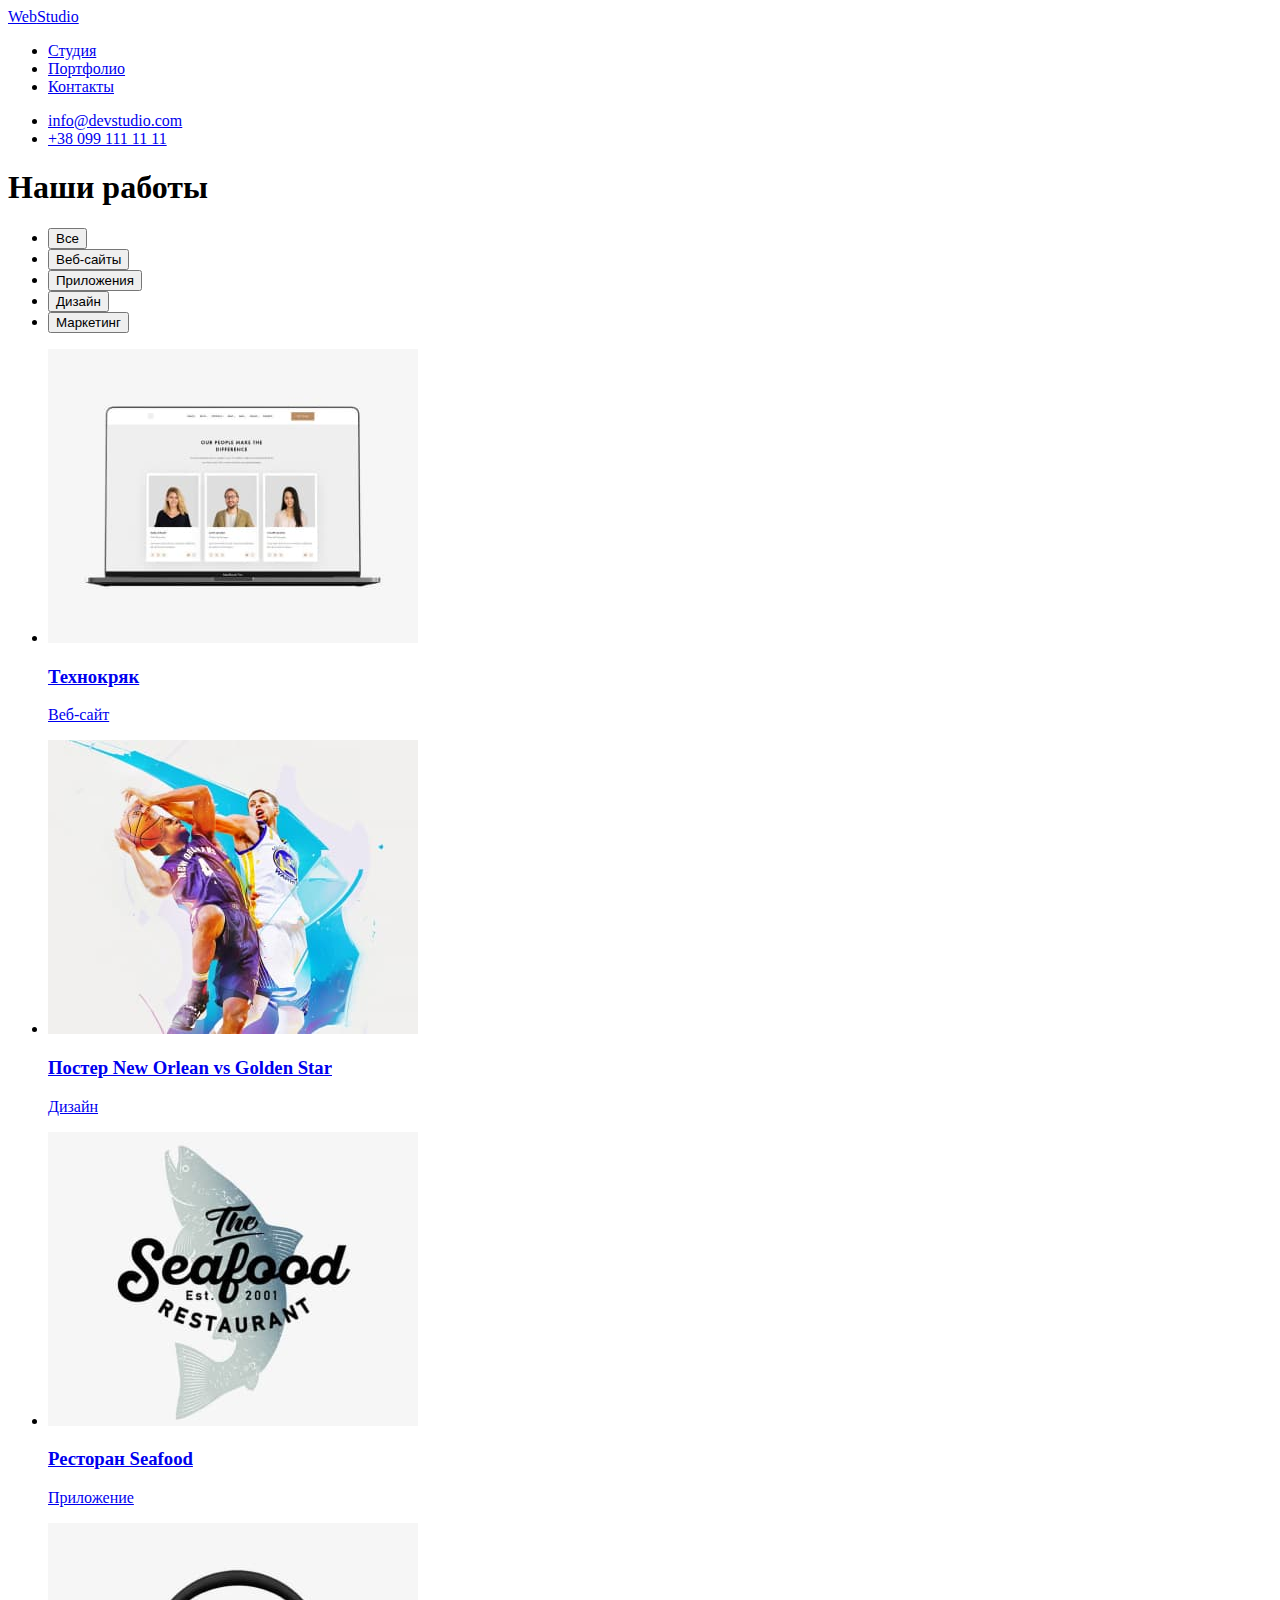
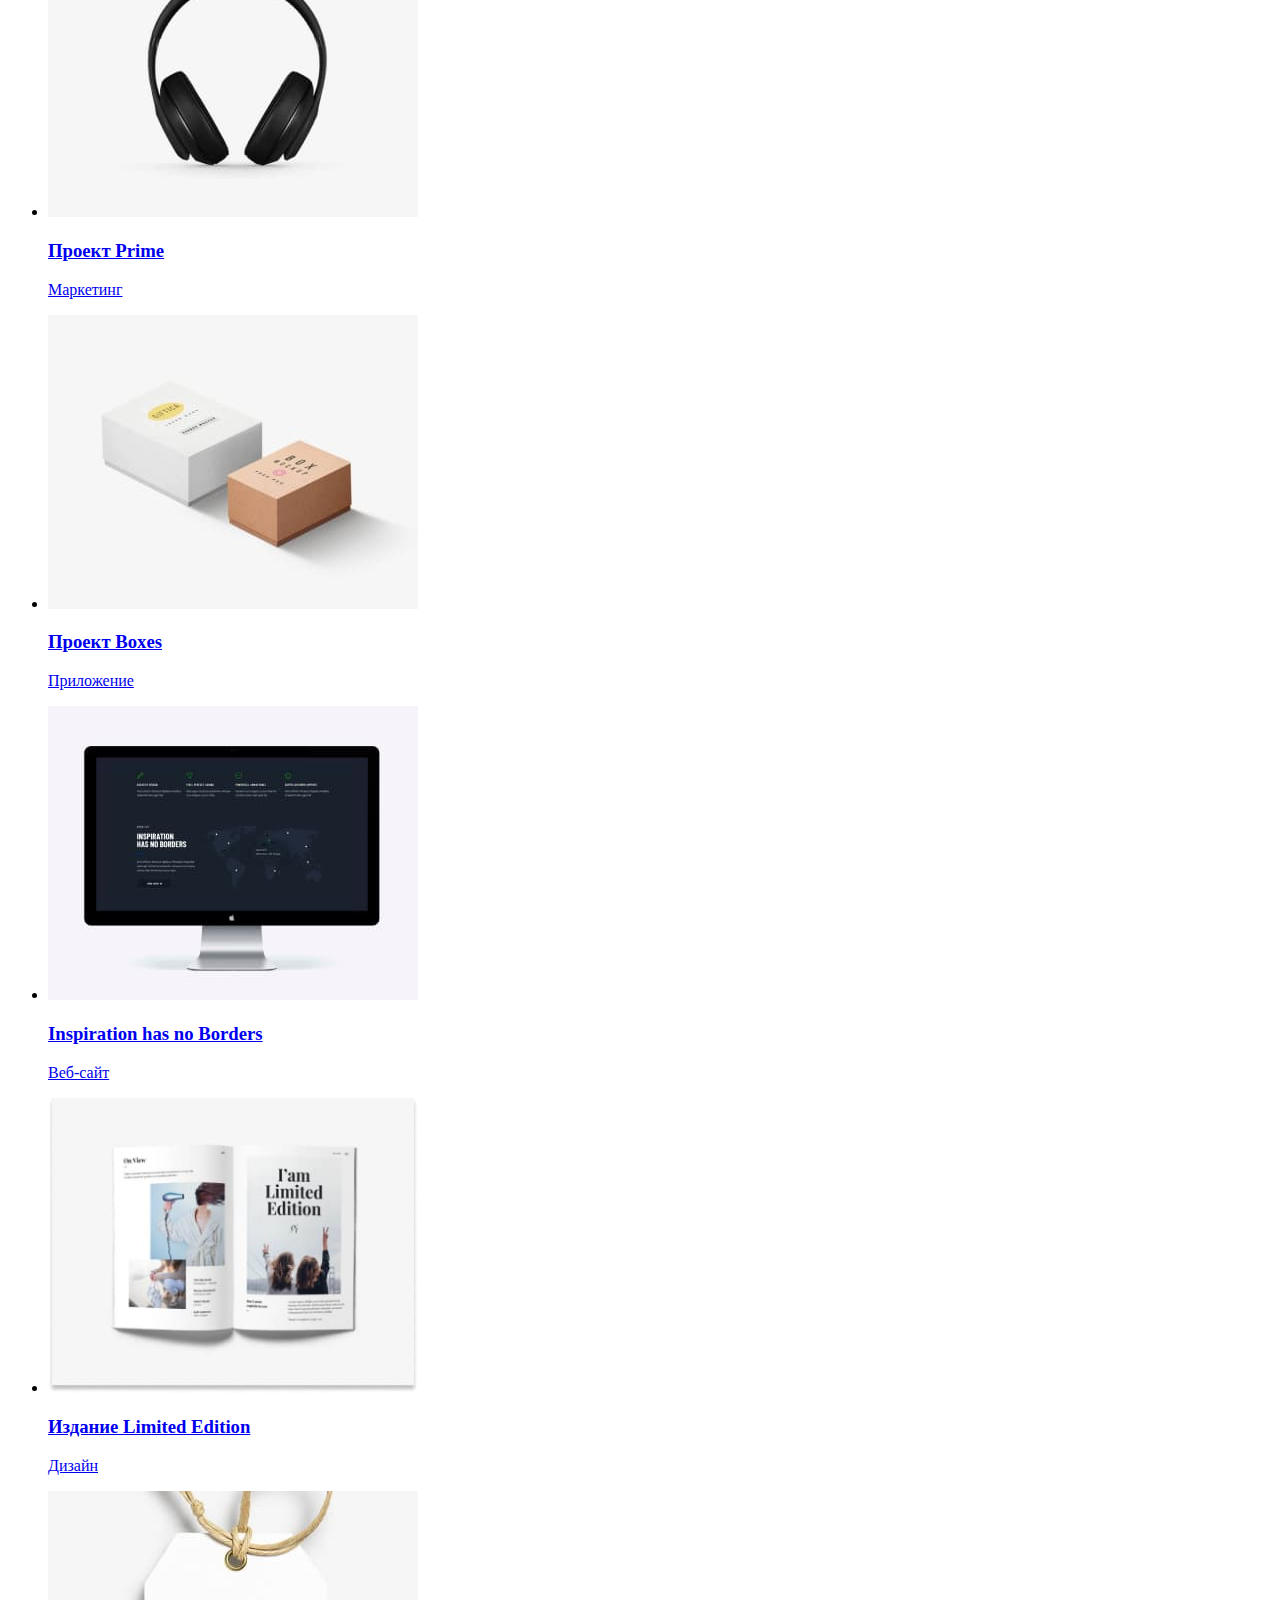
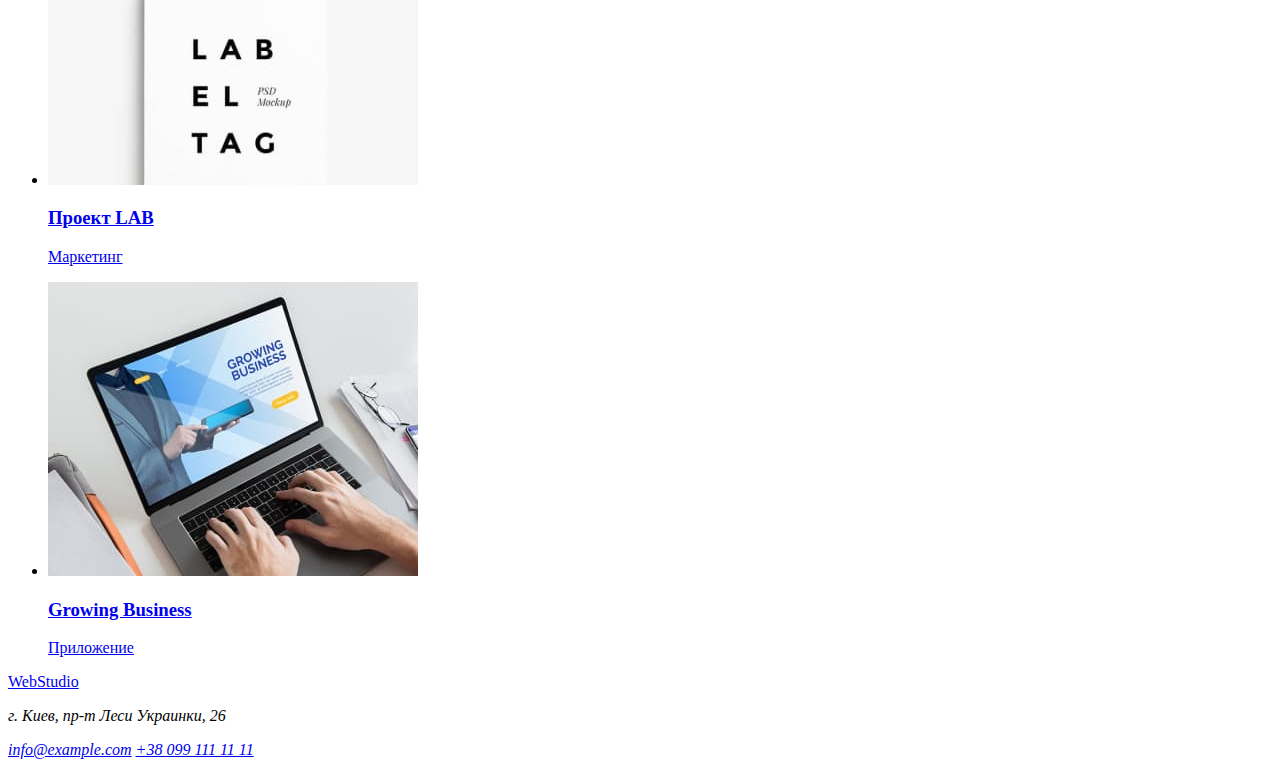
==== portfolio.html @ 06738e41 "Создал страничку portfolio" ====
<!DOCTYPE html>
<html lang="ru">
<head>
    <meta charset="UTF-8">
    <meta name="viewport" content="width=device-width, initial-scale=1.0">
    <title>WebStudio</title>
</head>
<body>
    <header>
        <a href="./index.html">Web<span>Studio</span></a>
        <nav>
        <ul>
            <li><a href="#">Студия</a></li>
            <li><a href="#">Портфолио</a></li>
            <li><a href="#">Контакты</a></li>
        </ul>
    </nav>
        <ul>
            <li><a href="mailto:info@devstudio.com">info@devstudio.com</a></li>
            <li><a href="tel:+380991111111">+38 099 111 11 11</a></li>
        </ul>
    </header>
    <main>
   <section>

     <!--Логический скрытый заголовок Наши работы--> 

     <h1>Наши работы</h1>

     <!--Список кнопок дать ховер и фокус при наведении-->

<ul>
    <li><button type="button">Все</button></li>
    <li><button type="button">Веб-сайты</button></li>
    <li><button type="button">Приложения</button></li>
    <li><button type="button">Дизайн</button></li>
    <li><button type="button">Маркетинг</button></li>
</ul>

     <!--Список карточек работ-->

     <ul>
         <li><a href="#"><img src="./images/project-1.jpg" alt="Технокряк" width="370"/>
            <h3>Технокряк</h3>
            <p>Веб-сайт</p></a>
        </li>
        <li><a href="#"><img src="./images/project-2.jpg" alt="Постер New Orlean vs Golden Star" width="370"/>
            <h3>Постер New Orlean vs Golden Star</h3>
            <p>Дизайн</p></a>
        </li>
        <li><a href="#"><img src="./images/project-3.jpg" alt="Ресторан Seafood" width="370"/>
            <h3>Ресторан Seafood</h3>
            <p>Приложение</p></a>
        </li>
        <li><a href="#"><img src="./images/project-4.jpg" alt="Проект Prime" width="370"/>
            <h3>Проект Prime</h3>
             <p>Маркетинг</p></a>
            </li>
        <li><a href="#"><img src="./images/project-5.jpg" alt="Проект Boxes" width="370"/>
            <h3>Проект Boxes</h3>
            <p>Приложение</p></a>
        </li>
        <li><a href="#"><img src="./images/project-6.jpg" alt="Inspiration has no Borders" width="370"/>
            <h3>Inspiration has no Borders</h3>
            <p>Веб-сайт</p></a>
        </li>
        <li><a href="#"><img src="./images/project-7.jpg" alt="Издание Limited Edition" width="370"/>
            <h3>Издание Limited Edition</h3>
            <p>Дизайн</p></a>
        </li>
        <li><a href="#"><img src="./images/project-8.jpg" alt="Проект LAB" width="370"/>
            <h3>Проект LAB</h3>
            <p>Маркетинг</p></a>
        </li>
        <li><a href="#"><img src="./images/project-9.jpg" alt="Growing Business" width="370"/>
            <h3>Growing Business</h3>
            <p>Приложение</p></a>
        </li>
     </ul>

   </section>
    </main>
    <footer>
        <a href="./index.html">Web<span>Studio</span></a>
        <address>
            <p>г. Киев, пр-т Леси Украинки, 26</p>
            <a href="mailto:info@example.com">info@example.com</a>
            <a href="tel:+380991111111">+38 099 111 11 11</a>
        </address>
        
    </footer>
</body>
</html>
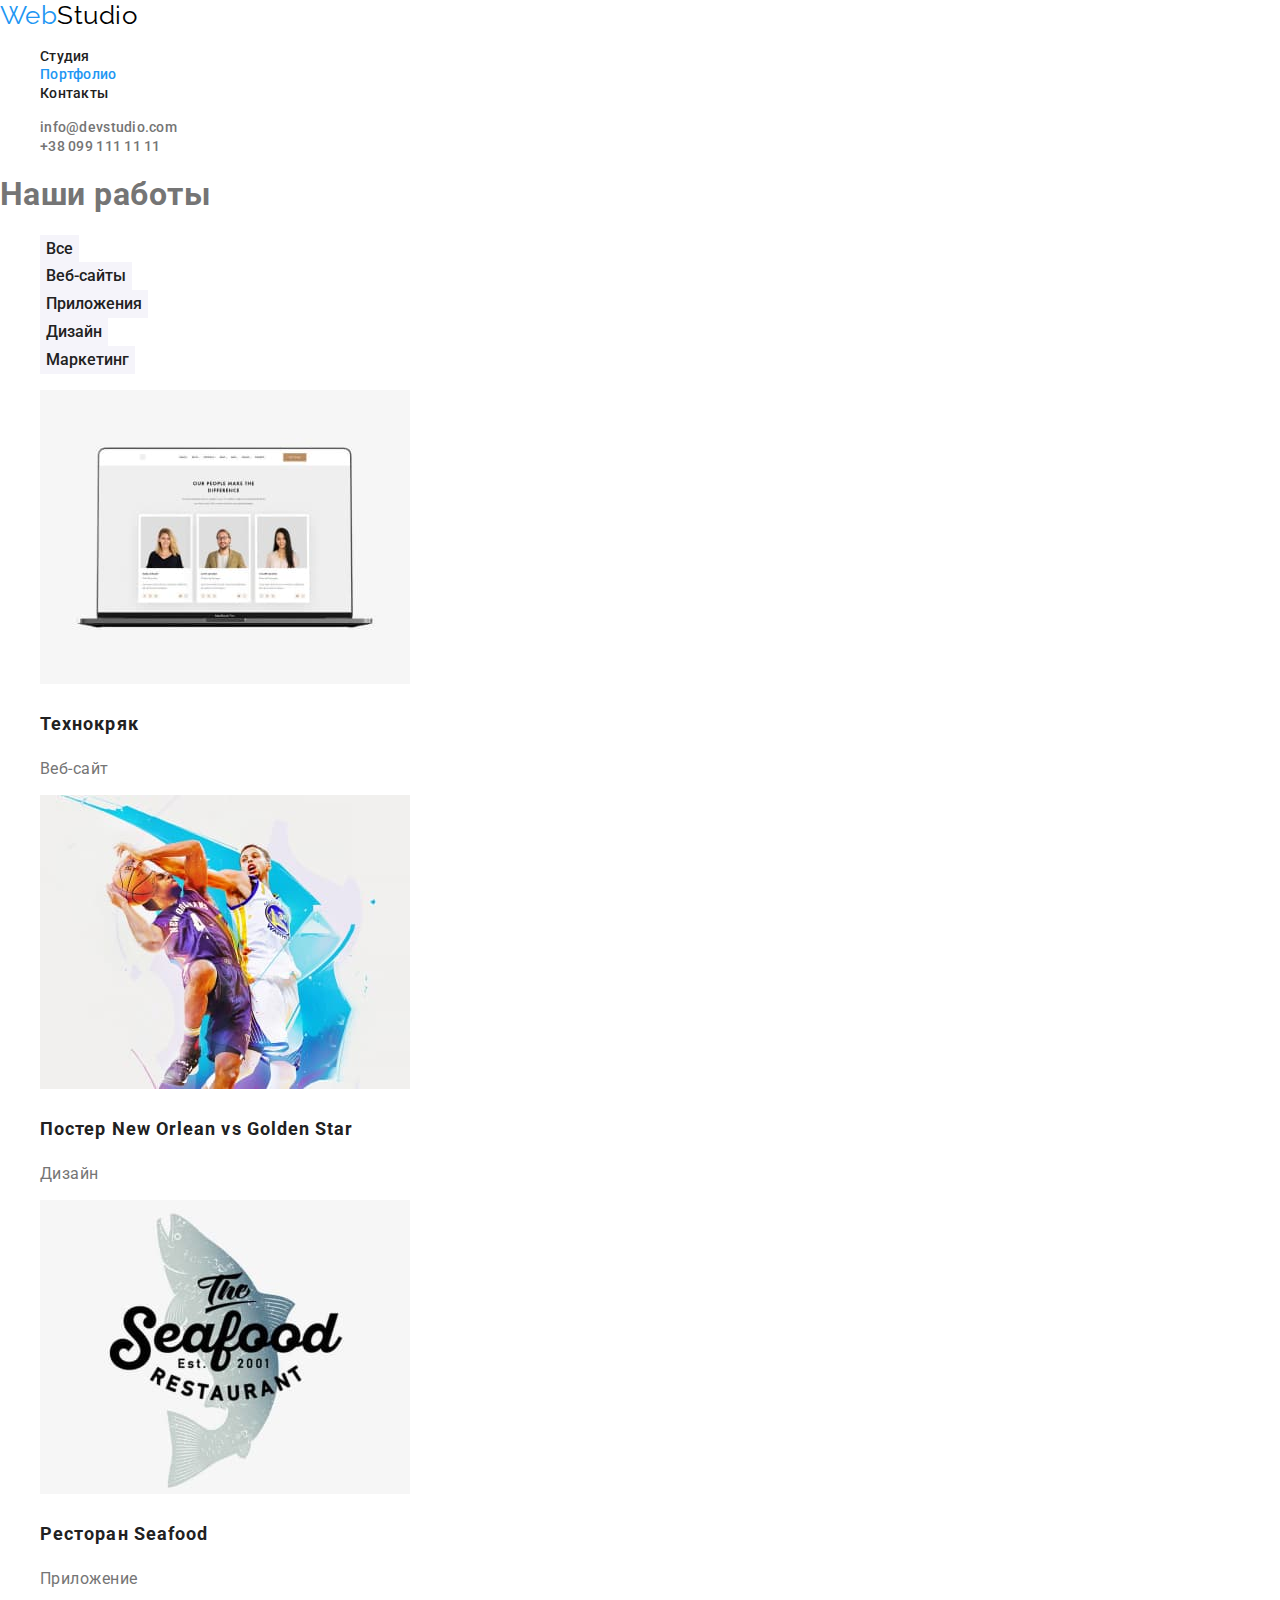
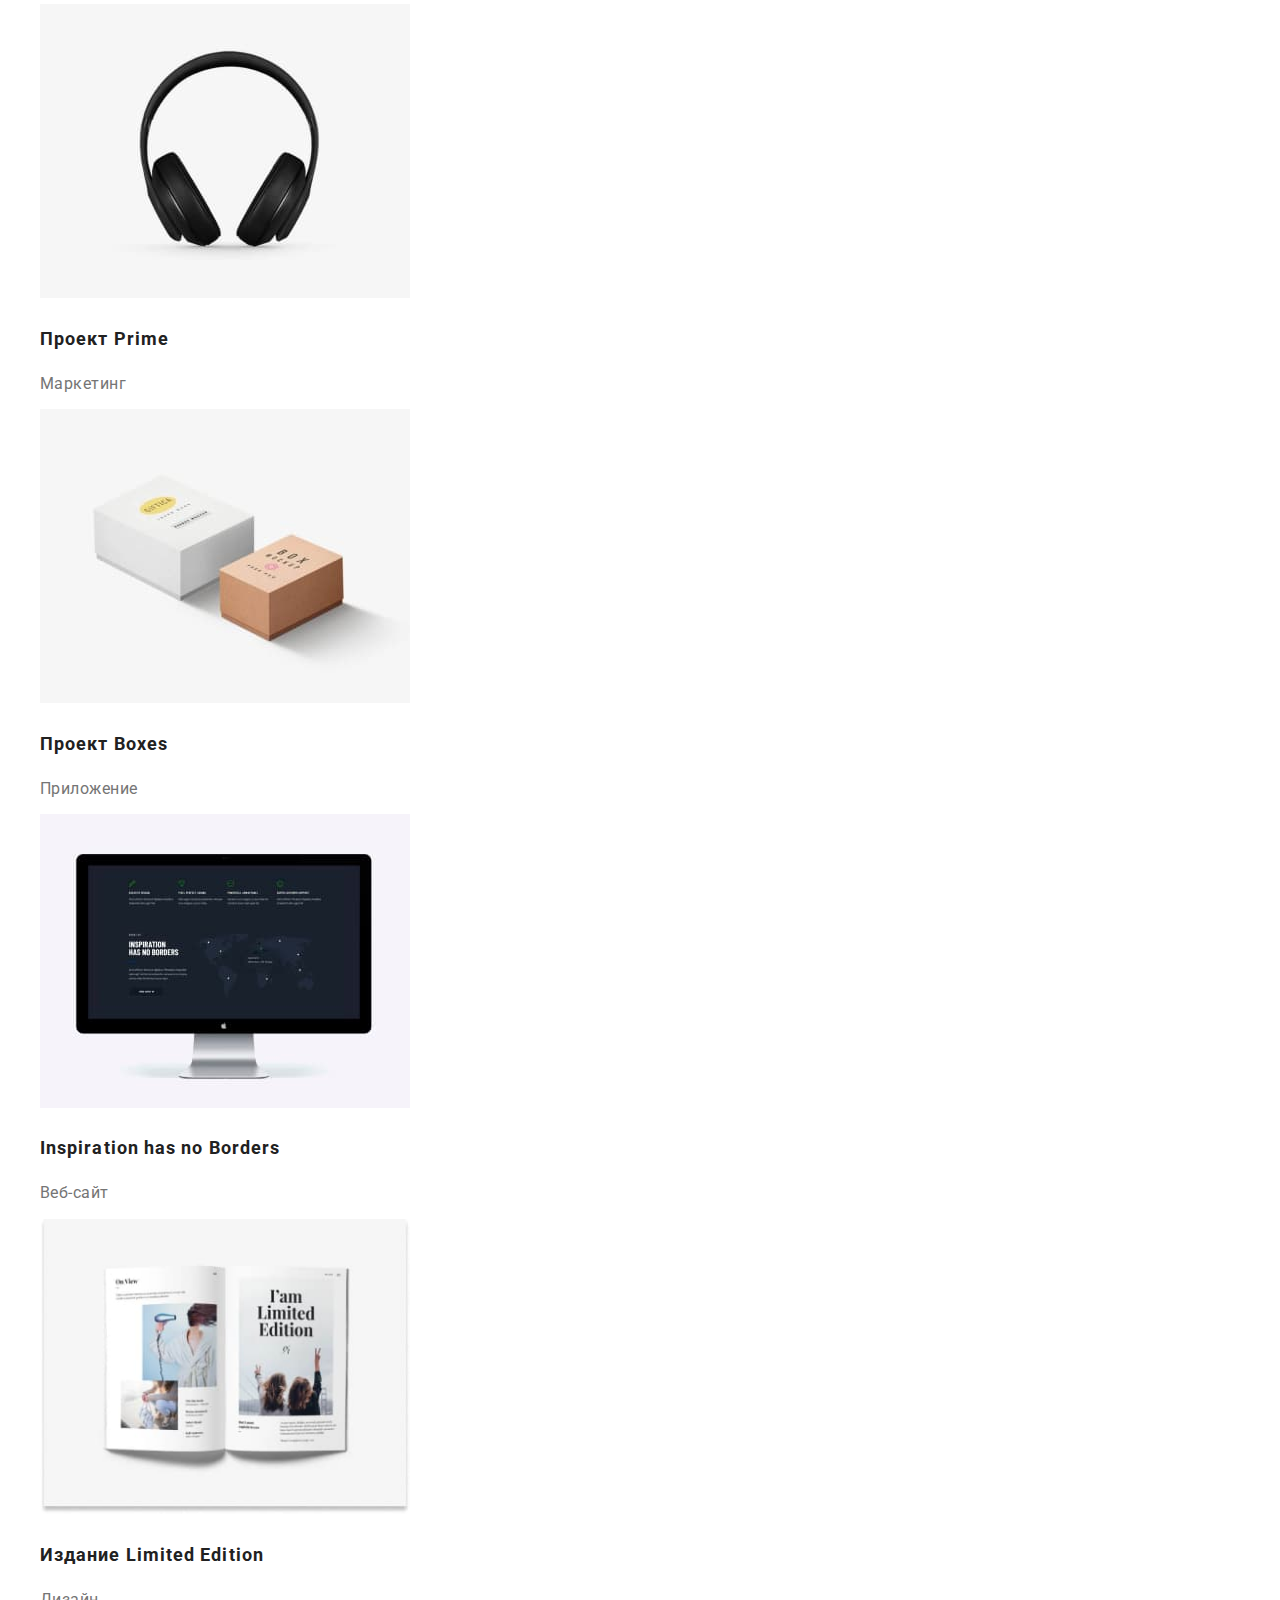
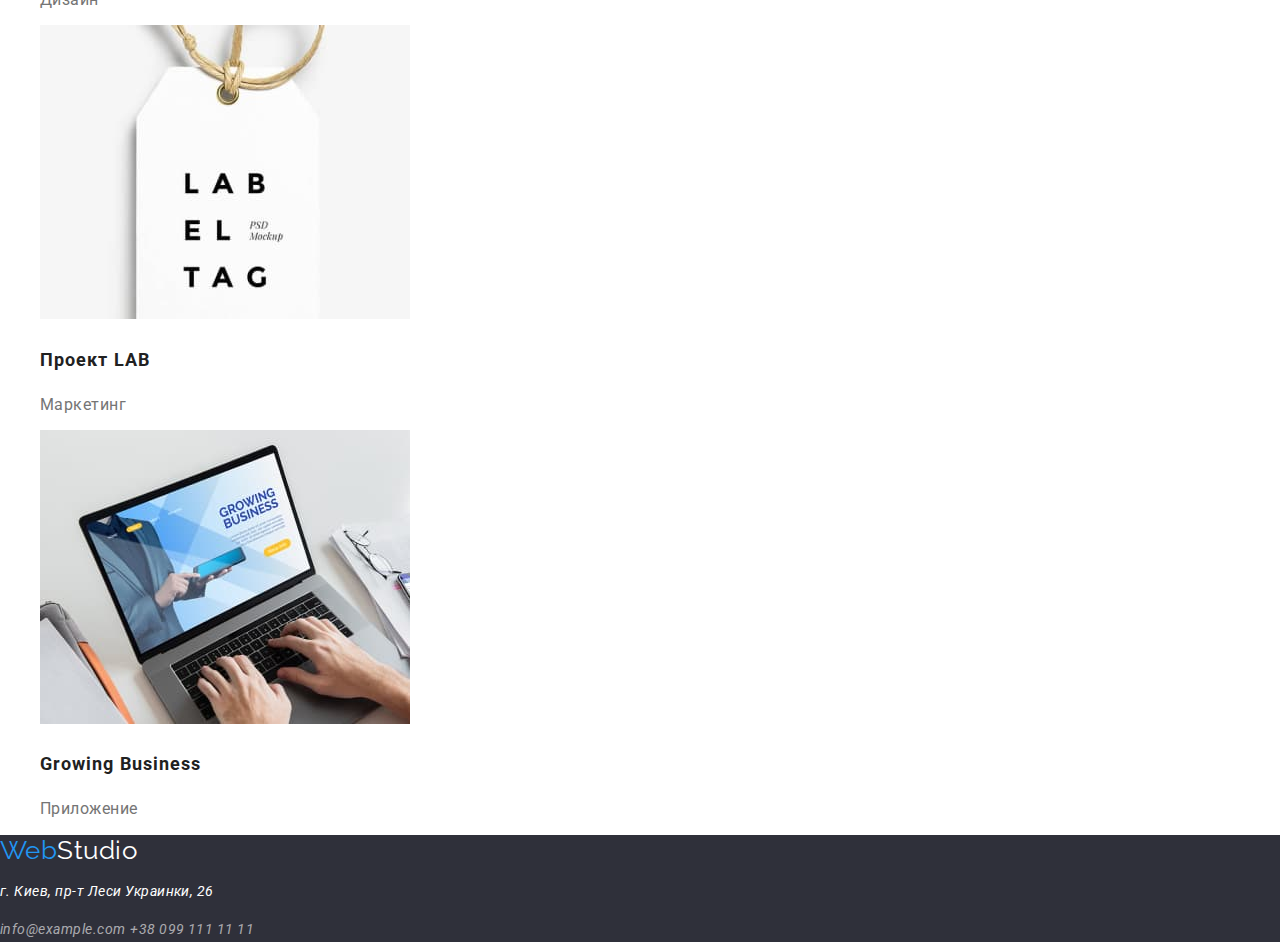
==== commit ae3df5d1: "Закончил" ====
--- a/portfolio.html
+++ b/portfolio.html
@@ -4,20 +4,25 @@
     <meta charset="UTF-8">
     <meta name="viewport" content="width=device-width, initial-scale=1.0">
     <title>WebStudio</title>
+    <link rel="stylesheet" href="./css/style.css">
+    <link rel="stylesheet" href="./css/normalize.css">
+    <!--Шрифты найденые в макете Raleway700,( по ошибке дизайнера не используем OleoScript400) , Roboto400,500,700,900 Script-->
+    <link rel="preconnect" href="https://fonts.gstatic.com">
+    <link href="https://fonts.googleapis.com/css2?family=Raleway:wght@700&family=Roboto:wght@400;500;700;900&display=swap" rel="stylesheet">
 </head>
 <body>
     <header>
-        <a href="./index.html">Web<span>Studio</span></a>
+        <a href="./index.html" class="logo">Web<span>Studio</span></a>
         <nav>
         <ul>
-            <li><a href="#">Студия</a></li>
-            <li><a href="#">Портфолио</a></li>
-            <li><a href="#">Контакты</a></li>
+            <li><a href="./index.html" class="site-nav">Студия</a></li>
+            <li><a href="./portfolio.html" class="site-nav current">Портфолио</a></li>
+            <li><a href="#" class="site-nav list">Контакты</a></li>
         </ul>
     </nav>
         <ul>
-            <li><a href="mailto:info@devstudio.com">info@devstudio.com</a></li>
-            <li><a href="tel:+380991111111">+38 099 111 11 11</a></li>
+            <li><a href="mailto:info@devstudio.com" class="auth-nav">info@devstudio.com</a></li>
+            <li><a href="tel:+380991111111" class="auth-nav">+38 099 111 11 11</a></li>
         </ul>
     </header>
     <main>
@@ -30,62 +35,62 @@
      <!--Список кнопок дать ховер и фокус при наведении-->
 
 <ul>
-    <li><button type="button">Все</button></li>
-    <li><button type="button">Веб-сайты</button></li>
-    <li><button type="button">Приложения</button></li>
-    <li><button type="button">Дизайн</button></li>
-    <li><button type="button">Маркетинг</button></li>
+    <li><button type="button" class="button-works">Все</button></li>
+    <li><button type="button" class="button-works">Веб-сайты</button></li>
+    <li><button type="button" class="button-works">Приложения</button></li>
+    <li><button type="button" class="button-works">Дизайн</button></li>
+    <li><button type="button" class="button-works">Маркетинг</button></li>
 </ul>
 
      <!--Список карточек работ-->
 
      <ul>
          <li><a href="#"><img src="./images/project-1.jpg" alt="Технокряк" width="370"/>
-            <h3>Технокряк</h3>
-            <p>Веб-сайт</p></a>
+            <h3 class="title-works">Технокряк</h3>
+            <p class="kind-works">Веб-сайт</p></a>
         </li>
         <li><a href="#"><img src="./images/project-2.jpg" alt="Постер New Orlean vs Golden Star" width="370"/>
-            <h3>Постер New Orlean vs Golden Star</h3>
-            <p>Дизайн</p></a>
+            <h3 class="title-works">Постер New Orlean vs Golden Star</h3>
+            <p class="kind-works">Дизайн</p></a>
         </li>
         <li><a href="#"><img src="./images/project-3.jpg" alt="Ресторан Seafood" width="370"/>
-            <h3>Ресторан Seafood</h3>
-            <p>Приложение</p></a>
+            <h3 class="title-works">Ресторан Seafood</h3>
+            <p class="kind-works">Приложение</p></a>
         </li>
         <li><a href="#"><img src="./images/project-4.jpg" alt="Проект Prime" width="370"/>
-            <h3>Проект Prime</h3>
-             <p>Маркетинг</p></a>
+            <h3 class="title-works">Проект Prime</h3>
+             <p class="kind-works">Маркетинг</p></a>
             </li>
         <li><a href="#"><img src="./images/project-5.jpg" alt="Проект Boxes" width="370"/>
-            <h3>Проект Boxes</h3>
-            <p>Приложение</p></a>
+            <h3 class="title-works">Проект Boxes</h3>
+            <p class="kind-works">Приложение</p></a>
         </li>
         <li><a href="#"><img src="./images/project-6.jpg" alt="Inspiration has no Borders" width="370"/>
-            <h3>Inspiration has no Borders</h3>
-            <p>Веб-сайт</p></a>
+            <h3 class="title-works">Inspiration has no Borders</h3>
+            <p class="kind-works">Веб-сайт</p></a>
         </li>
         <li><a href="#"><img src="./images/project-7.jpg" alt="Издание Limited Edition" width="370"/>
-            <h3>Издание Limited Edition</h3>
-            <p>Дизайн</p></a>
+            <h3 class="title-works">Издание Limited Edition</h3>
+            <p class="kind-works">Дизайн</p></a>
         </li>
         <li><a href="#"><img src="./images/project-8.jpg" alt="Проект LAB" width="370"/>
-            <h3>Проект LAB</h3>
-            <p>Маркетинг</p></a>
+            <h3 class="title-works">Проект LAB</h3>
+            <p class="kind-works">Маркетинг</p></a>
         </li>
         <li><a href="#"><img src="./images/project-9.jpg" alt="Growing Business" width="370"/>
-            <h3>Growing Business</h3>
-            <p>Приложение</p></a>
+            <h3 class="title-works">Growing Business</h3>
+            <p class="kind-works">Приложение</p></a>
         </li>
      </ul>
 
    </section>
     </main>
     <footer>
-        <a href="./index.html">Web<span>Studio</span></a>
+        <a href="./index.html" class="logo">Web<span class="span-footer">Studio</span></a>
         <address>
-            <p>г. Киев, пр-т Леси Украинки, 26</p>
-            <a href="mailto:info@example.com">info@example.com</a>
-            <a href="tel:+380991111111">+38 099 111 11 11</a>
+            <p class="adress">г. Киев, пр-т Леси Украинки, 26</p>
+            <a href="mailto:info@example.com"  class="auth-nav-footer">info@example.com</a>
+            <a href="tel:+380991111111"  class="auth-nav-footer">+38 099 111 11 11</a>
         </address>
         
     </footer>
--- a/css/style.css
+++ b/css/style.css
@@ -0,0 +1,183 @@
+/* Цвет первых трех букв логотипа, активной навигации голубой #2196F3*/
+/* Цвет studio букв логотипа черный #000000*/
+/* Цвет навигации и заголовков черный #212121*/
+/* Цвет телефона и текста серый #757575*/
+/* Цвет текста белый #ffffff*/
+/* Цвет бекграунда в секциях темный #2F303A*/
+/* Цвет бекграунда в секциях светлый #E5E5E5 */
+/* Цвет бекграунда в светлых кнопках #F5F4FA*/
+:root {
+  --primary-text-color: #757575;
+  --primary-title-text-color: #212121;
+  --accent-color: #2196f3;
+  --primary-white-color: #ffffff;
+  --primary-black-color: #000000;
+  --bg-section-color: #2f303a;
+  --bg-white-section-color: #f5f4fa;
+}
+body {
+  background-color: var(--primary-white-color);
+  color: var(--primary-text-color);
+  font-family: Roboto, cursive;
+  letter-spacing: 0.03em;
+}
+.logo {
+  color: var(--accent-color);
+
+  font-family: Raleway, cursive;
+  font-size: 26px;
+  line-height: 1.19;
+}
+span {
+  color: var(--primary-black-color);
+}
+.site-nav {
+  color: var(--primary-title-text-color);
+  font-weight: 500;
+  font-size: 14px;
+  line-height: 1.17;
+  letter-spacing: 0.02em;
+}
+.site-nav:hover,
+.site-nav:hover:focus {
+  color: var(--accent-color);
+}
+
+.site-nav.current {
+  color: var(--accent-color);
+}
+.auth-nav {
+  color: var(--primary-text-color);
+  font-weight: 500;
+  font-size: 14px;
+  line-height: 1.17;
+  letter-spacing: 0.02em;
+}
+.auth-nav:hover,
+.auth-nav:hover:focus {
+  color: var(--accent-color);
+}
+ul {
+  list-style: none;
+}
+.title-index {
+  color: var(--primary-white-color);
+  font-size: 44px;
+  font-weight: 900;
+  line-height: 1.37;
+  letter-spacing: 0.06em;
+  text-align: center;
+}
+.prim-section {
+  background-color: var(--bg-section-color);
+}
+.link-prim-section {
+  background-color: var(--accent-color);
+  color: var(--primary-white-color);
+  font-size: 16px;
+  font-weight: 700;
+  line-height: 1.9;
+  letter-spacing: 0.06em;
+  text-align: center;
+}
+.advantage {
+  color: var(--primary-title-text-color);
+  font-size: 14px;
+  font-weight: 700;
+  line-height: 1.17;
+  text-align: left;
+}
+.text {
+  font-size: 14px;
+  font-weight: 400;
+  line-height: 1.71px;
+  text-align: left;
+}
+.title-doing {
+  color: var(--primary-title-text-color);
+  font-size: 36px;
+  font-weight: 700;
+  line-height: 1.17;
+  text-align: center;
+}
+.title-comand {
+  color: var(--primary-title-text-color);
+  font-size: 36px;
+  font-weight: 700;
+  line-height: 1.17;
+  text-align: center;
+}
+.persons {
+  color: var(--primary-title-text-color);
+  font-size: 16px;
+  font-weight: 500;
+  line-height: 1.17;
+  text-align: center;
+}
+.prof-persons {
+  font-size: 16px;
+  font-weight: 400;
+  line-height: 1.17;
+  text-align: center;
+}
+.comand-section {
+  background-color: var(--bg-white-section-color);
+}
+footer {
+  background-color: var(--bg-section-color);
+}
+.span-footer {
+  color: var(--primary-white-color);
+}
+.adress {
+  color: var(--primary-white-color);
+  font-size: 14px;
+  font-weight: 400;
+  line-height: 1.71;
+  text-align: left;
+}
+
+.auth-nav-footer {
+  color: rgba(255, 255, 255, 0.6);
+  font-size: 14px;
+  font-weight: 400;
+  line-height: 1.71;
+  text-align: left;
+}
+.auth-nav-footer:hover,
+.auth-nav-footer:hover:focus {
+  color: var(--accent-color);
+}
+.button-works {
+  background-color: var(--bg-white-section-color);
+  color: var(--primary-title-text-color);
+  border: none;
+  font-size: 16px;
+  font-weight: 500;
+  line-height: 1.62;
+  text-align: center;
+}
+.button-works:hover,
+.button-works:hover:focus {
+  background-color: var(--accent-color);
+  color: var(--primary-white-color);
+  border: none;
+}
+.title-works {
+  color: var(--primary-title-text-color);
+  font-size: 18px;
+  font-weight: 700;
+  line-height: 2;
+  letter-spacing: 0.06em;
+  text-align: left;
+}
+.kind-works {
+  color: var(--primary-text-color);
+  font-size: 16px;
+  font-weight: 400;
+  line-height: 30px1.19;
+  text-align: left;
+}
+a {
+  text-decoration: none;
+}
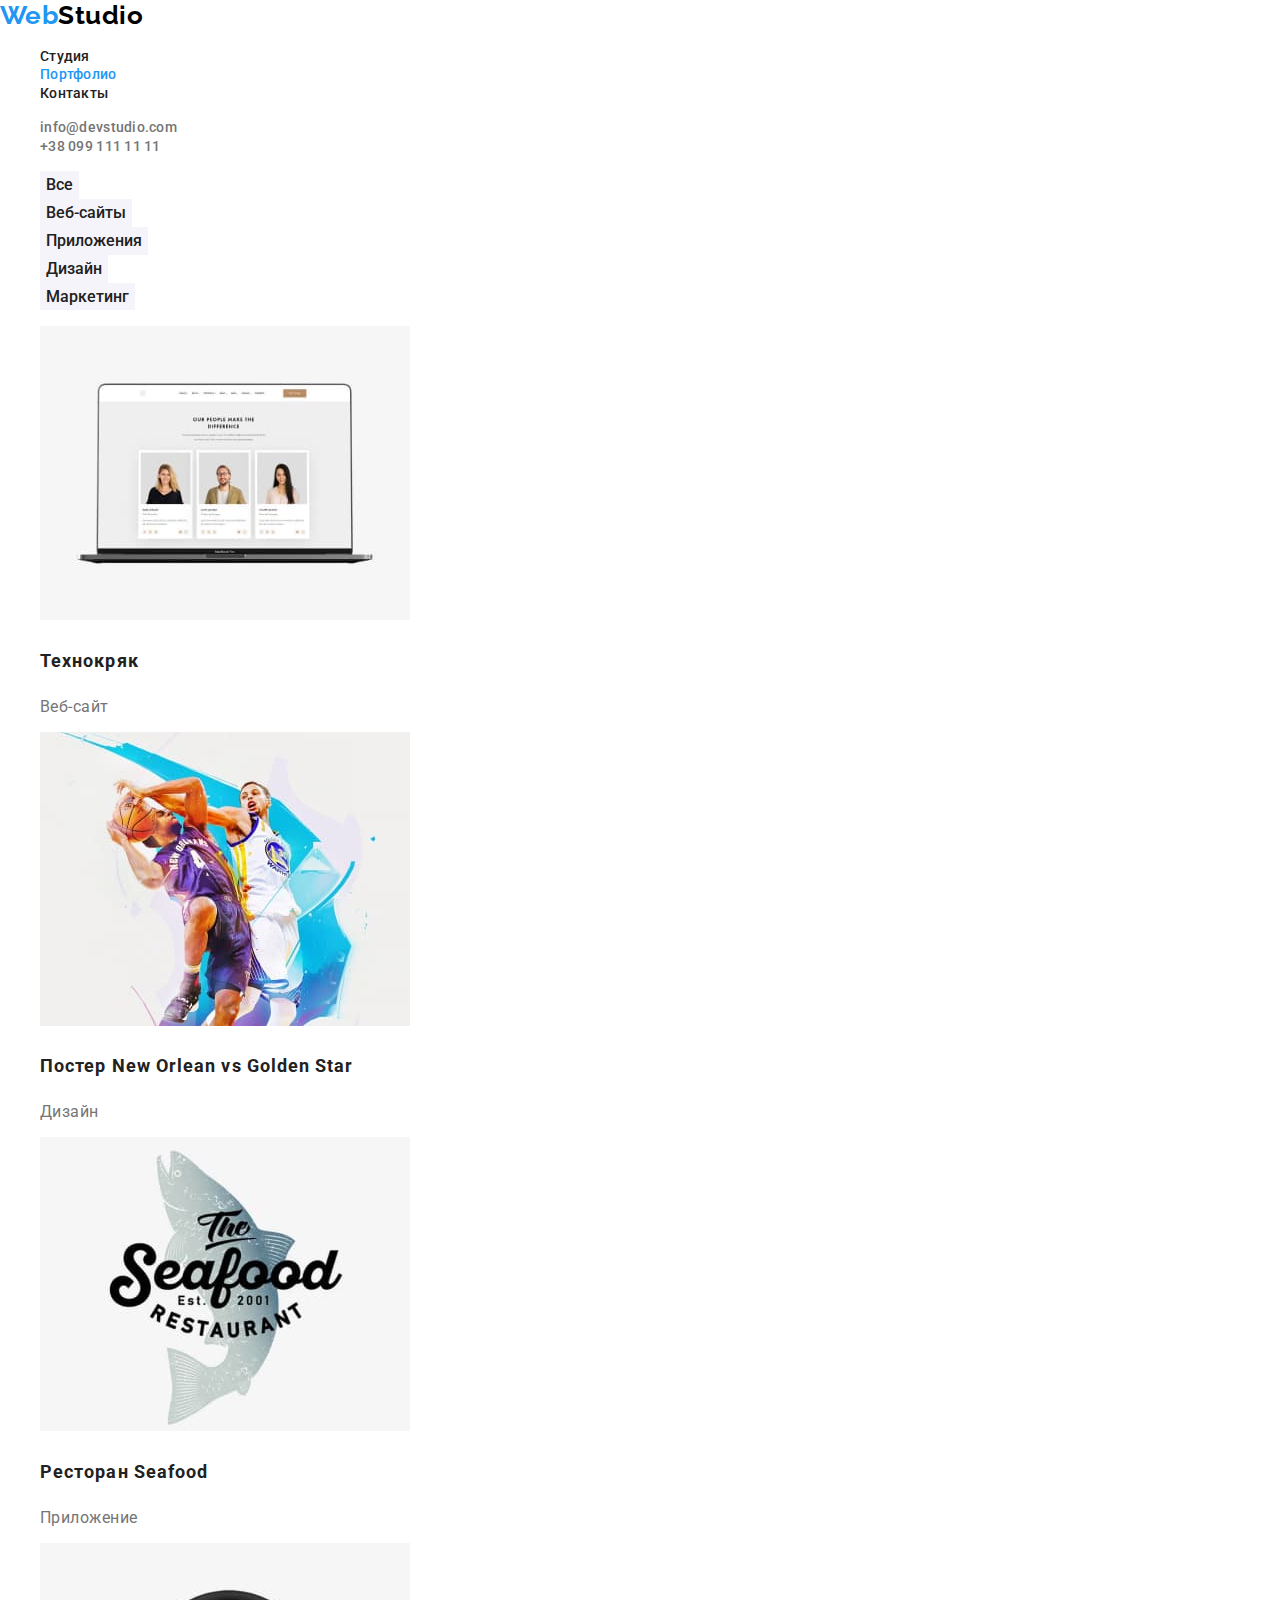
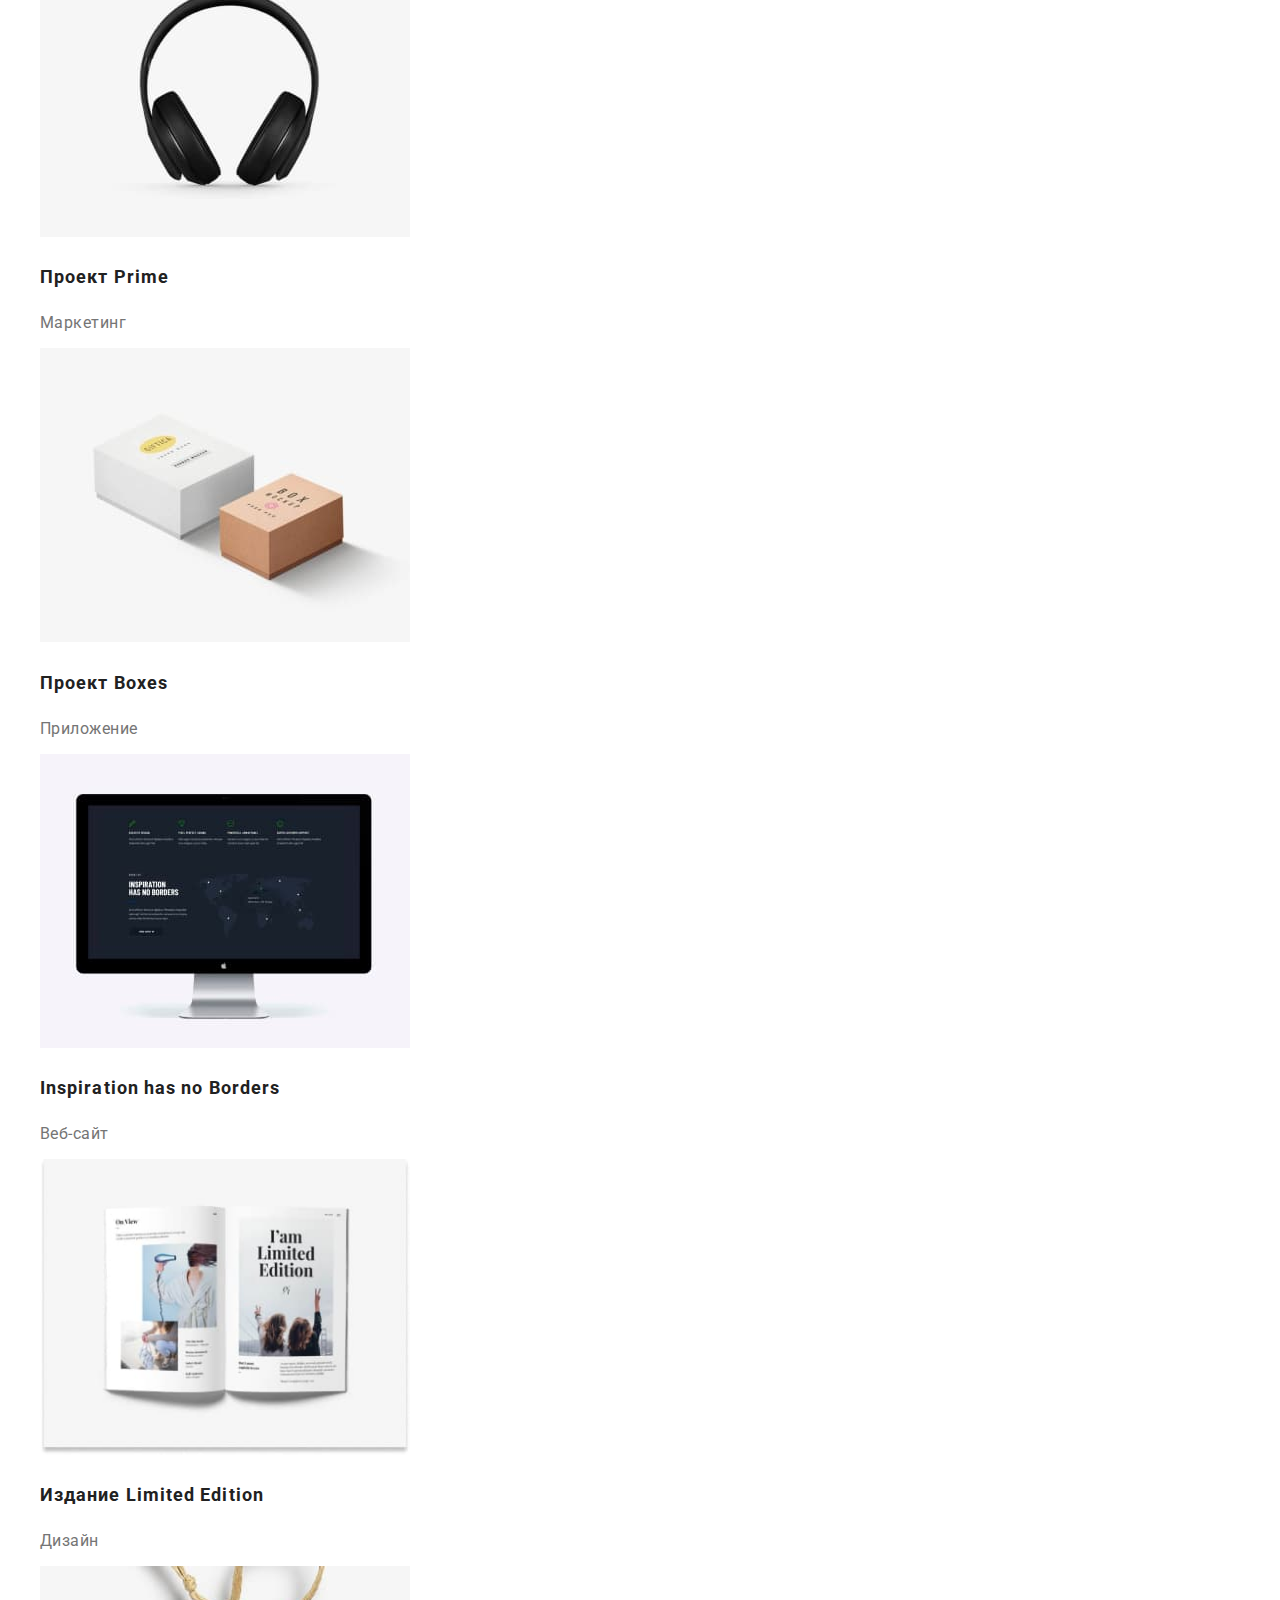
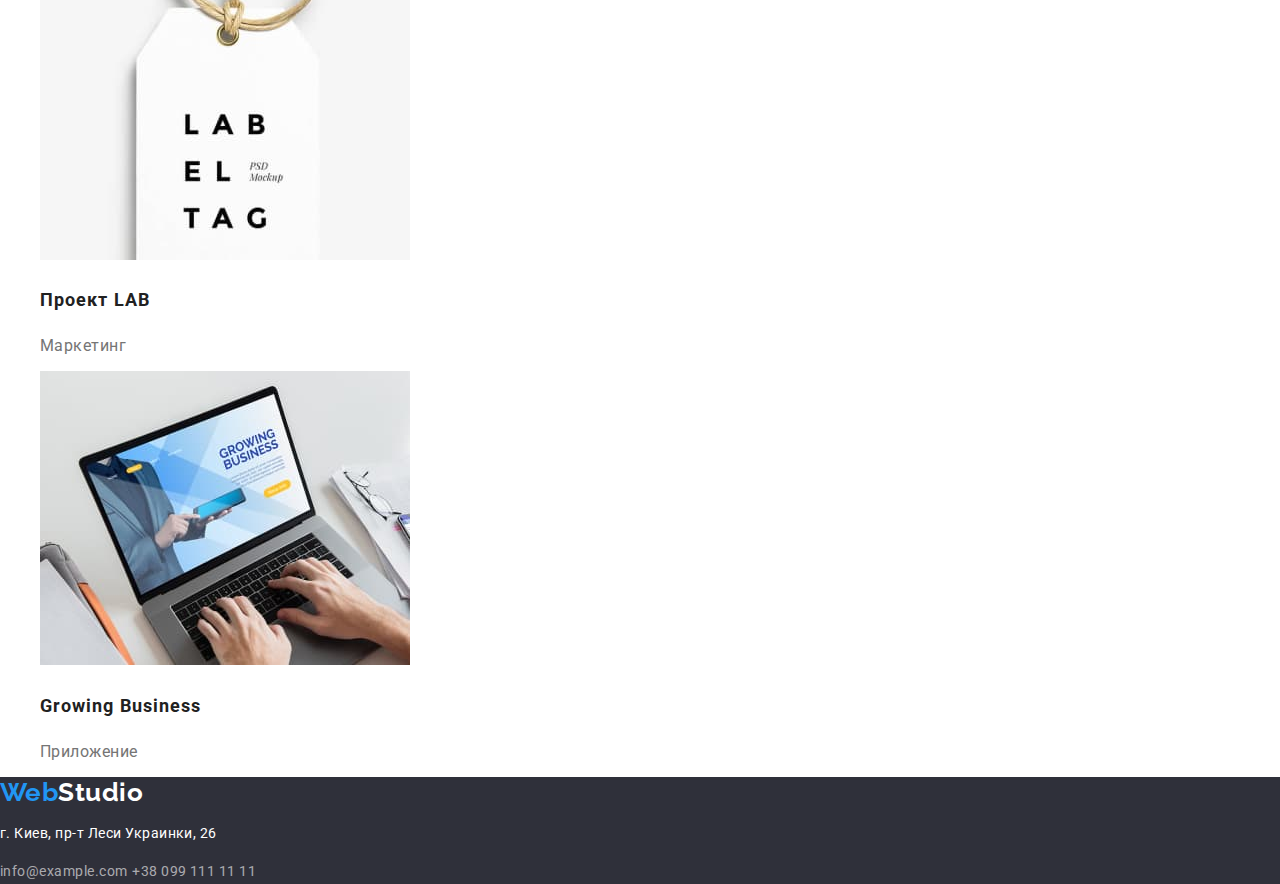
==== commit 8fd21a9f: "все исправил" ====
--- a/portfolio.html
+++ b/portfolio.html
@@ -28,9 +28,6 @@
     <main>
    <section>
 
-     <!--Логический скрытый заголовок Наши работы--> 
-
-     <h1>Наши работы</h1>
 
      <!--Список кнопок дать ховер и фокус при наведении-->
 
--- a/css/style.css
+++ b/css/style.css
@@ -23,7 +23,7 @@
 }
 .logo {
   color: var(--accent-color);
-
+  font-weight: 700;
   font-family: Raleway, cursive;
   font-size: 26px;
   line-height: 1.19;
@@ -87,6 +87,10 @@
   line-height: 1.17;
   text-align: left;
 }
+.visually-hidden {
+  visibility: hidden;
+}
+}
 .text {
   font-size: 14px;
   font-weight: 400;
@@ -136,7 +140,9 @@
   line-height: 1.71;
   text-align: left;
 }
-
+address {
+  font-style: normal;
+}
 .auth-nav-footer {
   color: rgba(255, 255, 255, 0.6);
   font-size: 14px;
@@ -175,7 +181,7 @@
   color: var(--primary-text-color);
   font-size: 16px;
   font-weight: 400;
-  line-height: 30px1.19;
+  line-height: 1.19;
   text-align: left;
 }
 a {
